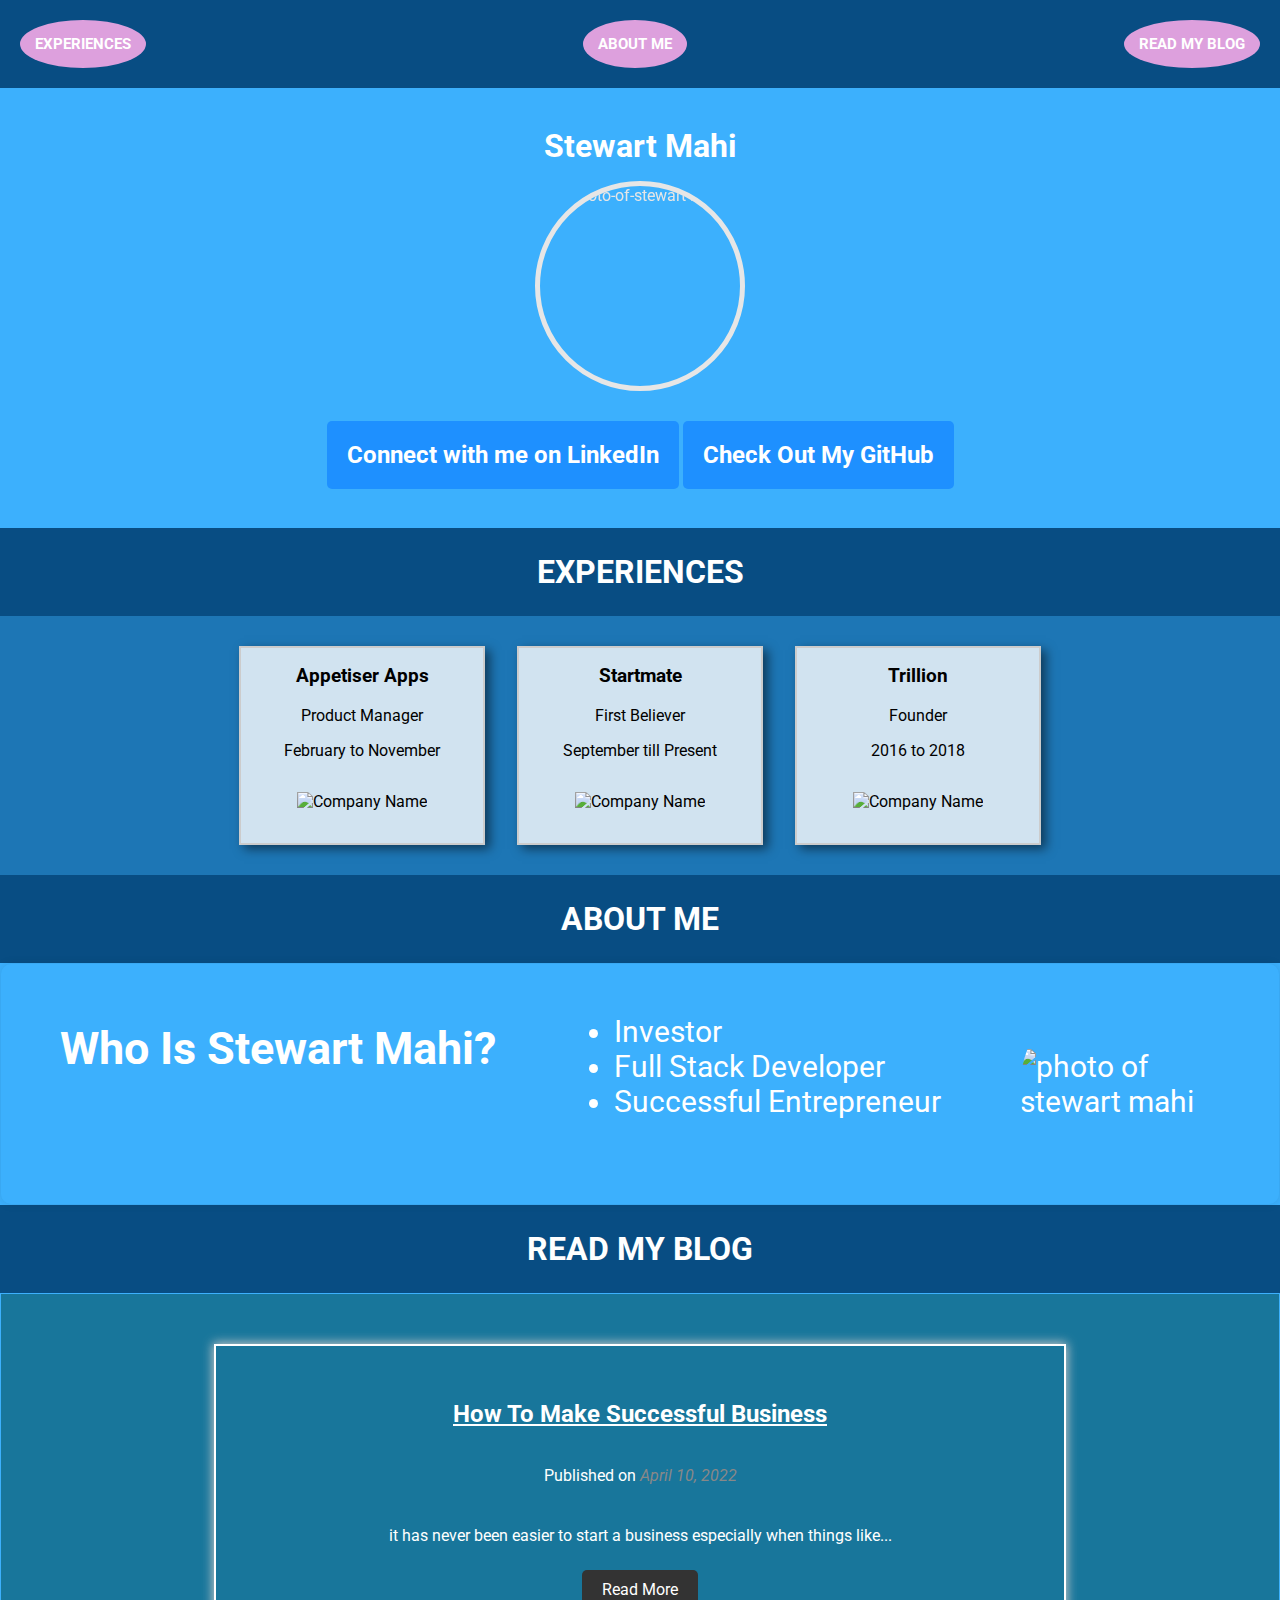
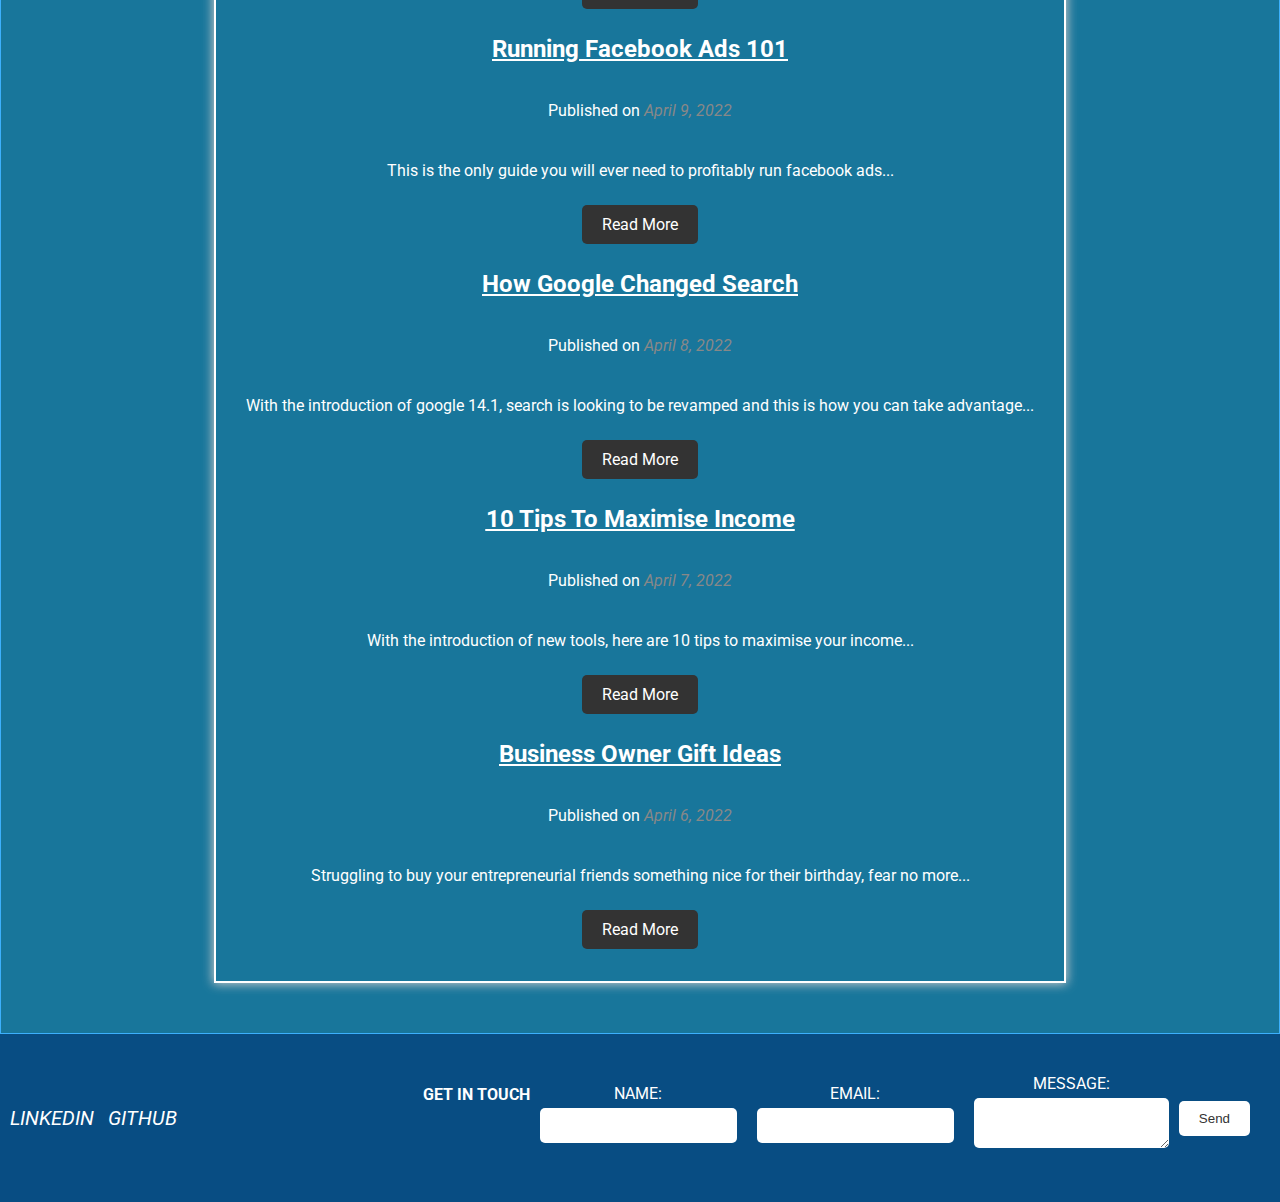
==== index.html @ 9db07a58 "assignment" ====
<!DOCTYPE html>
<html>
  <head>
    <title>My Portfolio</title>
    <link rel="stylesheet" href="style.css">
    <link rel="preconnect" href="https://fonts.googleapis.com">
    <link rel="preconnect" href="https://fonts.gstatic.com" crossorigin>
    <link href="https://fonts.googleapis.com/css2?family=Roboto:ital,wght@0,300;0,500;1,700&display=swap" rel="stylesheet">

  </head>
  <body>
    <nav>
        <a href="work-history.html">Experiences</a>
        <a href="about-me.html">About Me</a>
        <a href="blog.html">Read My Blog</a>

    </nav>

    <header class="hero-banner">
        <div class="hero-content">

          <div class="name">
            <h1>Stewart Mahi</h1>
          </div>  

          <figure class="hero-image">
            <img src="C:\Users\stewart mahi\Desktop\stewart.jpg" alt="photo-of-stewart-mahi">
          </figure>
          
          <a href="https://www.linkedin.com/in/stewart-mahi-%F0%9F%A4%B3%F0%9F%8F%BD-279263149/" class="hero-linkedin">
            <div class="hero-box">
              <p>Connect with me on LinkedIn</p>
            </div>

            <a href="https://github.com/stewartmahi" class="hero-linkedin">
                <div class="hero-box">
                  <p>Check Out My GitHub</p>
                </div>
              </a>

          </a>
        </div>
      </header>

      <div class="space"><a href="work-history.html"><h1>Experiences</h1></a>
    </div>

      <section class="experiences">
        <article class="experience">
          <div class="experience-info">
            <h3>Appetiser Apps</h3>
            <p>Product Manager</p>
            <p>February to November</p>
            <p></p>
          </div>
          <figure class="experience-image">
            <img src="C:\Users\stewart mahi\Desktop\New folder\277555608_362706999204889_1899594791365315098_n.png" alt="Company Name">
          </figure>
        </article>

        <article class="experience">
            <div class="experience-info">
              <h3>Startmate</h3>
              <p>First Believer</p>
              <p>September till Present</p>
            </div>
            <figure class="experience-image startmate">
              <img src="C:\Users\stewart mahi\Desktop\New folder\62cc9f253b0e73466ca74381_SM@300x-p-500.png" alt="Company Name">
            </figure>
          </article>

          <article class="experience">
            <div class="experience-info">
              <h3>Trillion</h3>
              <p>Founder</p>
              <p>2016 to 2018</p>
            </div>
            <figure class="experience-image">
              <img src="C:\Users\stewart mahi\Desktop\New folder\trillion.jpg" alt="Company Name">
            </figure>
          </article>
        
      </section>
      
      <div class="space"><a href="about-me.html"><h1>About Me</h1></a>   
        
     <section class="aboutme">
    <div class="about-me-container">
        <h2>Who Is Stewart Mahi?</h2>
        <ul>
            <li>Investor</li>
            <li>Full Stack Developer</li>
            <li>Successful Entrepreneur</li>
        </ul>

          <aside class="about-me-image">
            <img src= "C:\Users\stewart mahi\Desktop\New folder\96d32beb-9f44-4552-94d3-4cd306f9a270.jpg" alt="photo of stewart mahi">
          </aside>
        </div>
    </section>

    <div class="space"><a href="blog.html"><h1>Read My Blog</h1></a>

        <section class="blog-section">
        <!--<h2>My Blog</h2>-->
            <br>
            <div class="blog-post">
             
              <a class="clicked" href="blog-post1.html"><h3>How To Make Successful Business</h3></a>
              <p>Published on <time datetime="2023-04-10">April 10, 2022</time></p>
              <p>it has never been easier to start a business especially when things like...</p>
              <a class="readme" href="blog-post1.html">Read More</a>

             
              <a class="clicked" href="blog-post2.html"><h3>Running Facebook Ads 101</h3></a>
              <p>Published on <time datetime="2023-04-09">April 9, 2022</time></p>
              <p>This is the only guide you will ever need to profitably run facebook ads...</p>
              <a class="readme" href="blog-post2.html">Read More</a>

              
              <a class="clicked" href="blog-post3.html"><h3>How Google Changed Search</h3></a>
              <p>Published on <time datetime="2023-04-08">April 8, 2022</time></p>
              <p>With the introduction of google 14.1, search is looking to be revamped and this is how you can take advantage...</p>
              <a class="readme" href="blog-post3.html">Read More</a>

              
              <a class="clicked" href="blog-post4.html"><h3>10 Tips To Maximise Income</h3></a>
              <p>Published on <time datetime="2023-04-07">April 7, 2022</time></p>
              <p>With the introduction of new tools, here are 10 tips to maximise your income...</p>
              <a class="readme" href="blog-post4.html">Read More</a>

              
              <a class="clicked" href="blog-post5.html"><h3>Business Owner Gift Ideas</h3></a>
              <p>Published on <time datetime="2023-04-06">April 6, 2022</time></p>
              <p>Struggling to buy your entrepreneurial friends something nice for their birthday, fear no more...</p>
              <a class="readme" href="blog-post5.html">Read More</a>
            </div>
          </section>
          
          <footer>
            <div class="footer-icons">
              <a href="https://www.linkedin.com/in/stewart-mahi-%F0%9F%A4%B3%F0%9F%8F%BD-279263149/"><i class="fa fa-linkedin">Linkedin</i></a>
              <a href="https://github.com/stewartmahi"><i class="fa fa-linkedin">Github</i></a>
            </div>

            <div class="footer-contact">

              <h4>Get in Touch</h4>

              <form>
                <div class="namebox">
                    <label for="name">Name:</label>
                <input type="text" id="name" name="name" required>
                </div>

                <div class="email"> <label for="email">Email:</label>
                    <input type="email" id="email" name="email" required></div>
                
                
                <div class="messagebox"><label for="message">Message:</label>
                    <textarea id="message" name="message" required></textarea></div>
                <button type="submit">Send</button>

              </form>
            </div>
          </footer>
     
  </body>
</html>
---- style.css ----
/* Body styling */
body {
    font-family: 'Roboto', sans-serif;
    margin: 0;
  }
  
  /* Header styling */
  header {
    background-color: #1E90FF;
    color: white;
    padding: 20px;
    text-align: center;
  }
  
  header h1 {
    margin: 0;
    font-size: 32px;
  }
  
  header nav ul {
    list-style-type: none;
    margin: 0;
    padding: 0;
  }
  
  header nav ul li {
    display: inline-block;
    margin-right: 20px;
  }
  
  header nav ul li a {
    color: white;
    text-decoration: none;
    font-size: 20px;
  }
  
  /* Main section styling */
  main {
    padding: 20px;
    margin: 20px;
  }
  
  main h2 {
    font-size: 28px;
  }
  
  main ul {
    list-style-type: none;
    margin: 0;
    padding: 0;
  }
  
  main ul li {
    margin-bottom: 10px;
  }
  
  main ul li a {
    color: #1E90FF;
    text-decoration: none;
    font-size: 20px;
  }
  
  main article {
    margin-bottom: 20px;
  }
  
  main article h2 {
    font-size: 24px;
  }
  
  main article p {
    font-size: 18px;
  }
  
  main article img {
    display: block;
    margin: 10px auto;
    max-width: 100%;
  }
  
  /* Footer styling */
  footer {
    background-color: #1E90FF;
    color: white;
    padding: 10px;
    text-align: center;
  }

  /* The following component relates to the navbar, with cool unique shapes */

  nav {
	background-color: #084d83;
	overflow: hidden;
	display: flex;
	justify-content: space-between;
	align-items: center;
	padding: 20px;
	position: relative;
    font-family: 'Roboto', sans-serif;
    text-transform: uppercase;
    
}

nav a {
	color: white;
	text-align: center;
	text-decoration: none;
	font-size: 15px;
	padding: 10px;
	margin: 5px;
	display: inline-block;
	position: relative;
    z-index: 2;
    font-weight: bold;
    
}

nav a:before {
	content: "";
	position: absolute;
	top: -5px;
	left: -5px;
	right: -5px;
	bottom: -5px;
	border-radius: 50%;
	transition: all 0.5s ease-in-out;
    z-index: -1;
}

nav a:first-child:before {
	background-color: rgb(221,160,221);
}

nav a:nth-child(2):before {
	background-color: rgb(221,160,221);
	
}

nav a:last-child:before {
	background-color: rgb(221,160,221);
	
}

nav a:hover:before {
	transform: scale(1.1);
}

nav a:hover {
	color: white;
	text-align: center;
	text-decoration: none;
	font-size: 20px;
	padding: 10px;
	margin: 5px;
	display: inline-block;
	position: relative;
    z-index: 2;
    transform: scale(1.2);
}

 /* Hero component styling */

 .hero-banner {
    height: 400px;
    background-size: cover;
    background-position: center;
    display: flex;
    justify-content: center;
    align-items: center;
    position: relative;
    background: url('los-angeles-downtown-buildings-night.jpg');
    background-size: contain;
    font-family: 'Roboto', sans-serif;

  }
  
  
  .hero-content {
    text-align: center;

  }
  
  .hero-image {
    display: flex;
    margin-bottom: 30px;
    justify-content: center;
  }
  
  .hero-image img {
    width: 200px;
    height: 200px;
    border-radius: 50%;
    border: 5px solid white;
    object-fit: cover;
    position: relative;

    filter: brightness(0.9) saturate(0%);
    
  }
  
  .hero-linkedin {
    text-decoration: none;
  }
  
  .hero-box {
    display: inline-block;
    background-color: #1E90FF;
    color: white;
    padding: 20px;
    border-radius: 5px;

  }
  
  .hero-box:hover {
    background-color: #3cb0fd;
  }
  
  .hero-box p {
    margin: 0;
    font-size: 24px;
    font-weight: bold;
  }
  
  .hero-banner .name 
  {
    position: relative;
  }


   /* Experiences component styling */

   .experiences {
    display: flex;
    flex-wrap: wrap;
    justify-content: center;
    gap: 2rem;
    margin-top: 1.5rem;
    background-color: #084e8396;
    margin: 0;
    padding-bottom: 30px;
    padding-top: 30px;
  }
  
  .experience {
    display: flex;
    flex-direction: column;
    justify-content: space-between;
    align-items: center;
    max-width: 300px;
    padding: 1rem;
    border: 2px solid #ccc;
    box-shadow: 5px 4px 10px rgba(0, 0, 0, 0.5);
    background-color: rgba(255, 255, 255, 0.801);
  }
  
  .experience-info {
    text-align: center;
  }
  
  .experience-info h3 {
    margin-top: 0;
    font-size: 1.2rem;
  }
  
  .experience-image {
    max-width: 100%;
    margin-top: 1rem;
  }
  
  .experience-image img {
    width: 100%;
    height: auto;
    object-fit: cover;
    justify-content: center;
    align-items: center;
   
    
  }

  .startmate img {
    width: 100%;
    height: auto;
    object-fit: cover;
    justify-content: center;
    align-items: center;
    flex-direction: column;
    align-content: center;
    padding: 0;
    margin: 0;
   
    
  }
  
/* this was added to allow me to cause breaks in between website sections*/
.space h1
{
    display: flex;
    justify-content: center;
    background-color: #084d83;
    margin: 0;
    padding: 25px;
    color: white;
    font-family: 'Roboto', sans-serif;
    text-transform: uppercase;
}

.space a

{
    text-decoration-line: none;
}

/* this is too add the about me section in the home page */

.about-me-container {
    background-color: #3cb0fd;
    padding: 20px;
    border-radius: 10px;
    height: 200px;
    display: flex;
    position: relative;
    justify-content: space-around;
    font-size: 30px;
    font-family: 'Roboto', sans-serif;
    margin: 1px;
    color: white;
    box-shadow: 0px 0px 10px rgba(0, 0, 0, 0.1);

  }
  
  .about-me-image {
    width: 200px;
    height: 200px;
    border-radius: 50%;
    overflow: hidden;
    float: right;
    position: relative;
    justify-content: end;
    align-content: center;
    transition: transform 0.3s ease-in-out;
    display: flex;
    align-items: center;
    padding-bottom: 10px;
    margin-bottom: 20px;
    
  }
  
  .about-me-image img {
    width: 100%;
    height: auto;
  }

  .about-me-image img:hover {
    box-shadow: 0 0 30px 10px yellow;
    opacity: 1;
    transition: all 0.3s ease;
  }

  .about-me-container:hover
  {
    box-shadow: 0 0 30px 10px yellow;
    opacity: 1;
    transition: all 0.3s ease;
  }
  
  .about-me-container:hover
  {
    box-shadow: 0 0 30px 10px yellow;
    opacity: 1;
    transition: all 0.3s ease;
  }

  .about-me-image img:hover

  {
    box-shadow: 0 0 30px 10px yellow;
    opacity: 1;
    transition: all 0.3s ease;
  }

  /* this is for the blog section on the home page */

  .blog-section {
    padding: 50px;
    background-color: #18769b;
    margin: 1px;
    font-family: 'Roboto', sans-serif;
    color: white;
    display: flex;
    justify-content: center;
    align-items: center;
    margin: 1px;
  }
  
  .blog-post {
    display: flex;
    flex-direction: column;
    align-items: center;
    align-self: flex-start;
    padding: 30px;
    border: 2px solid white;
    background-color: #18769bc7;
    height: auto;
    width: auto;
    box-shadow: 0px 0px 10px 1px #ccc;
    font-family: 'Roboto', sans-serif;



  }
  
  /*.blog-section h2
   {
    display: block;
    text-decoration-line: underline;
    text-transform: uppercase;
  }*/
  
  .blog-post h3 {
    font-size: 24px;
    margin-bottom: 10px;
    text-decoration-line: underline;
  }

  .blog-post .clicked {
    font-size: 24px;
    margin-bottom: 10px;
    text-decoration-line: underline;
    color: white;
  }
  
  .blog-post time {
    font-style: italic;
    color: #888;
    margin-bottom: 10px;
  }
  
  .blog-post p {
    margin-bottom: 20px;
    line-height: 1.5;
  }
  
  .blog-post .readme {
    display: inline-block;
    background-color: #333;
    color: #fff;
    padding: 10px 20px;
    border-radius: 5px;
    text-decoration: none;
    transition: all 0.3s ease;
    margin: 2px;
  }
  
  .blog-post .readme:hover {
    background-color: #fff;
    color: #333;
    border: 2px solid #333;
  }
  

  /* this is the footer */

 footer {
  display: flex;
  justify-content: space-between;
  align-items: center;
  background-color: #084d83;
  padding: 20px;
  color: #fff;
  font-family: 'Roboto', sans-serif;
  text-transform: uppercase;
  padding: 10px;
  margin: 0;
  text-decoration-line: none;
}

.footer-icons a {
  color: #fff;
  margin-right: 10px;
  text-decoration: none;
}

.footer-icons i {
  font-size: 20px;
  text-decoration-line: none;
}

.footer-contact {
  text-align: center;
  padding: 50px;
  display: flex;
  justify-content: space-around;
  padding: 10px;
  margin: 10px;
}

.footer-contact h4 {
  margin-bottom: 10px;
}

.footer-contact form {
  display: flex;
  flex-direction: row;
  align-items: center;
}

.footer-contact label {
  display: block;
  margin-bottom: 5px;
}

.footer-contact input, .footer-contact textarea {
  padding: 10px;
  margin-bottom: 10px;
  width: 100%;
  border: none;
  border-radius: 5px;
  box-sizing: border-box;
}

.footer-contact button[type="submit"] {
  background-color: #fff;
  color: #333;
  border: none;
  padding: 10px 20px;
  border-radius: 5px;
  cursor: pointer;
  transition: background-color 0.3s ease;
}

.footer-contact button[type="submit"]:hover {
  background-color: #fff;
  color: #ff8c00;
}

form {
    display: flex;
    flex-direction: column;
    align-items: center;
  }
  
  .namebox,
  .email,
  .messagebox {
    padding: 10px;
  }


  /* this is for the experiences page */
.work-history h1
{
    display: flex;
    justify-content: center;
    background-color: #18769b;
    margin: 0;
    padding: 25px;
    color: white;
    font-family: 'Roboto', sans-serif;
    text-transform: uppercase;
}

.jobscontainer {
    display: flex;
    justify-content: space-between;
    margin: 1px 1px;
    font-family: 'Roboto', sans-serif;
    color: white;
    box-shadow: 0px 0px 10px #3f51b5;
    text-shadow: -1px -1px 0 black, 1px -1px 0 black, -1px 1px 0 black, 1px 1px 0 black;
    font-size: 20px;
    background-color: #b3e5fc;

    
  }
  
  .appetiserbox, .startmatebox, .trillionbox, .unibox {
    width: 23%;
    background-color: #f2f2f2;
    padding: 20px;
    border-radius: 5px;
    box-shadow: 0px 2px 4px rgba(0, 0, 0, 0.3);
    margin: 10px;
  }
  
  .appetiserbox h2, .startmatebox h2, .trillionbox h2, .unibox h2 {
    font-size: 24px;
    margin-bottom: 10px;
  }
  
  .appetiserbox p, .startmatebox p, .trillionbox p, .unibox p {
    font-size: 16px;
    margin-bottom: 10px;
  }
  
  .appetiserbox {
    background-color: #c9e9f8;
  }
  
  .startmatebox {
    background-color: #f8c9c9;
  }
  
  .trillionbox {
    background-color: #c9f8c9;
  }
  
  .unibox {
    background-color: #f1c9f8;
  }
  
  .unibox .resume {
    display: inline-block;
    background-color: #b3e5fc;
    color: #fff;
    padding: 0;
    border-radius: 5px;
    text-decoration: none;
    transition: all 0.3s ease;
    margin: 10px;
  }
  
  .unibox .resume:hover {
    background-color: #b3e5fc;
    border: 2px solid black;
  }

  /* i had extra white padding in random areas of text so i did this to get rid of it*/

  html, body {
    margin: 0;
    padding: 0;
    background-color: #3cb0fd;

  }

  /* this is for the about me page*/

  .about-me {
    padding: 30px;
    font-family: 'Roboto', sans-serif;
    background-color: #b3e5fc;
    margin-top: 0;
    text-align: center;
    color: white;

  }
  
  .about-me__title {
    font-size: 36px;
    margin-bottom: 20px;
    margin-top: 1px;
    
    

  }
  
  .about-me__photo {
    border-radius: 50%;
    width: 200px;
    height: 200px;
    margin: 20px 0;
  }

  .about-me img {
    box-shadow: 0px 2px 4px rgba(0, 0, 0, 0.3);
    transition: box-shadow 0.3s ease-in-out;

  }
  
  .about-me img:hover {
    box-shadow: 0 0 20px 10px #3f51b5;

  }
  

  .about-me__intro {
    font-size: 18px;
    line-height: 1.5;
    margin-bottom: 20px;
  }
  
  .about-me__skills {
    font-size: 16px;
    line-height: 1.5;
    margin-bottom: 20px;
  }
  
  .about-me__hobbies {
    font-size: 16px;
    line-height: 1.5;
  }

  /* this is for the blog post*/

  .blog-post img {
    display: block;
    margin: 20px auto;
    width: 300px;
    height: 300px;
    border-radius: 50%;
    background-color: yellow;
  }
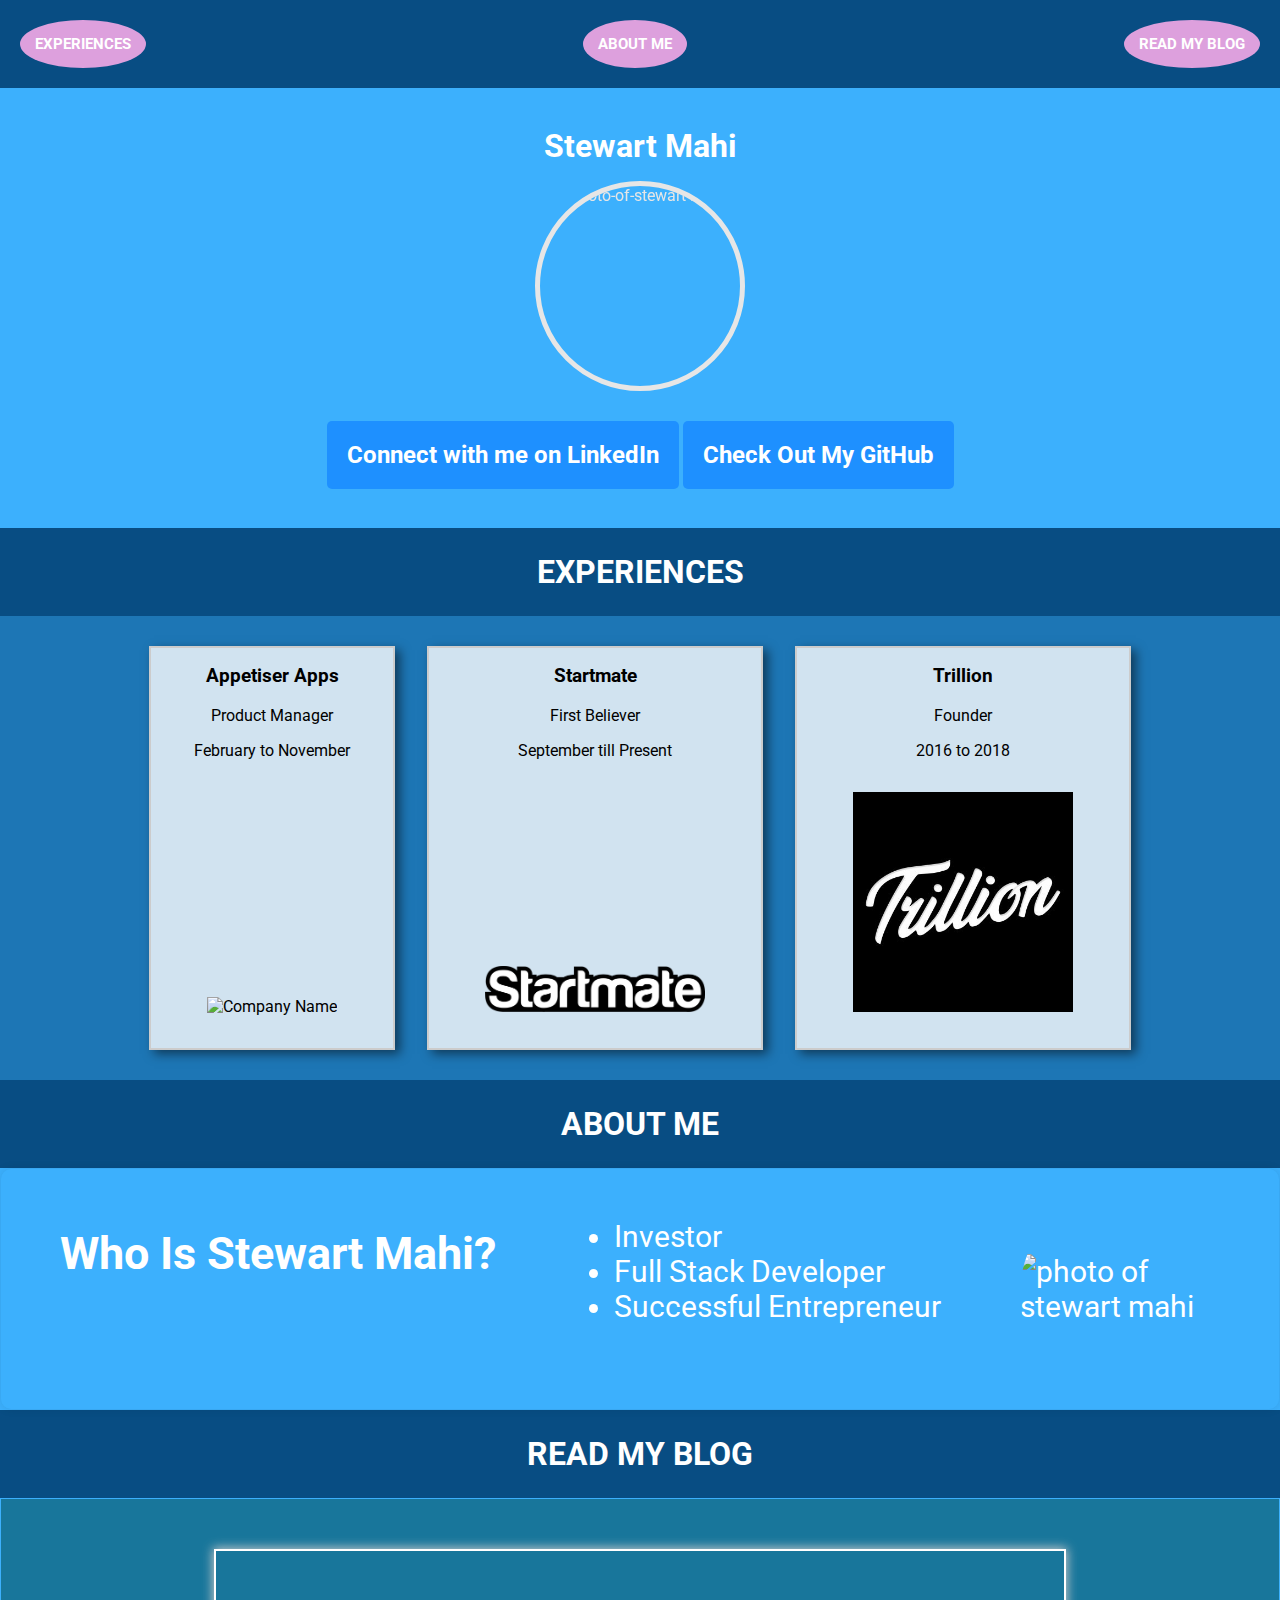
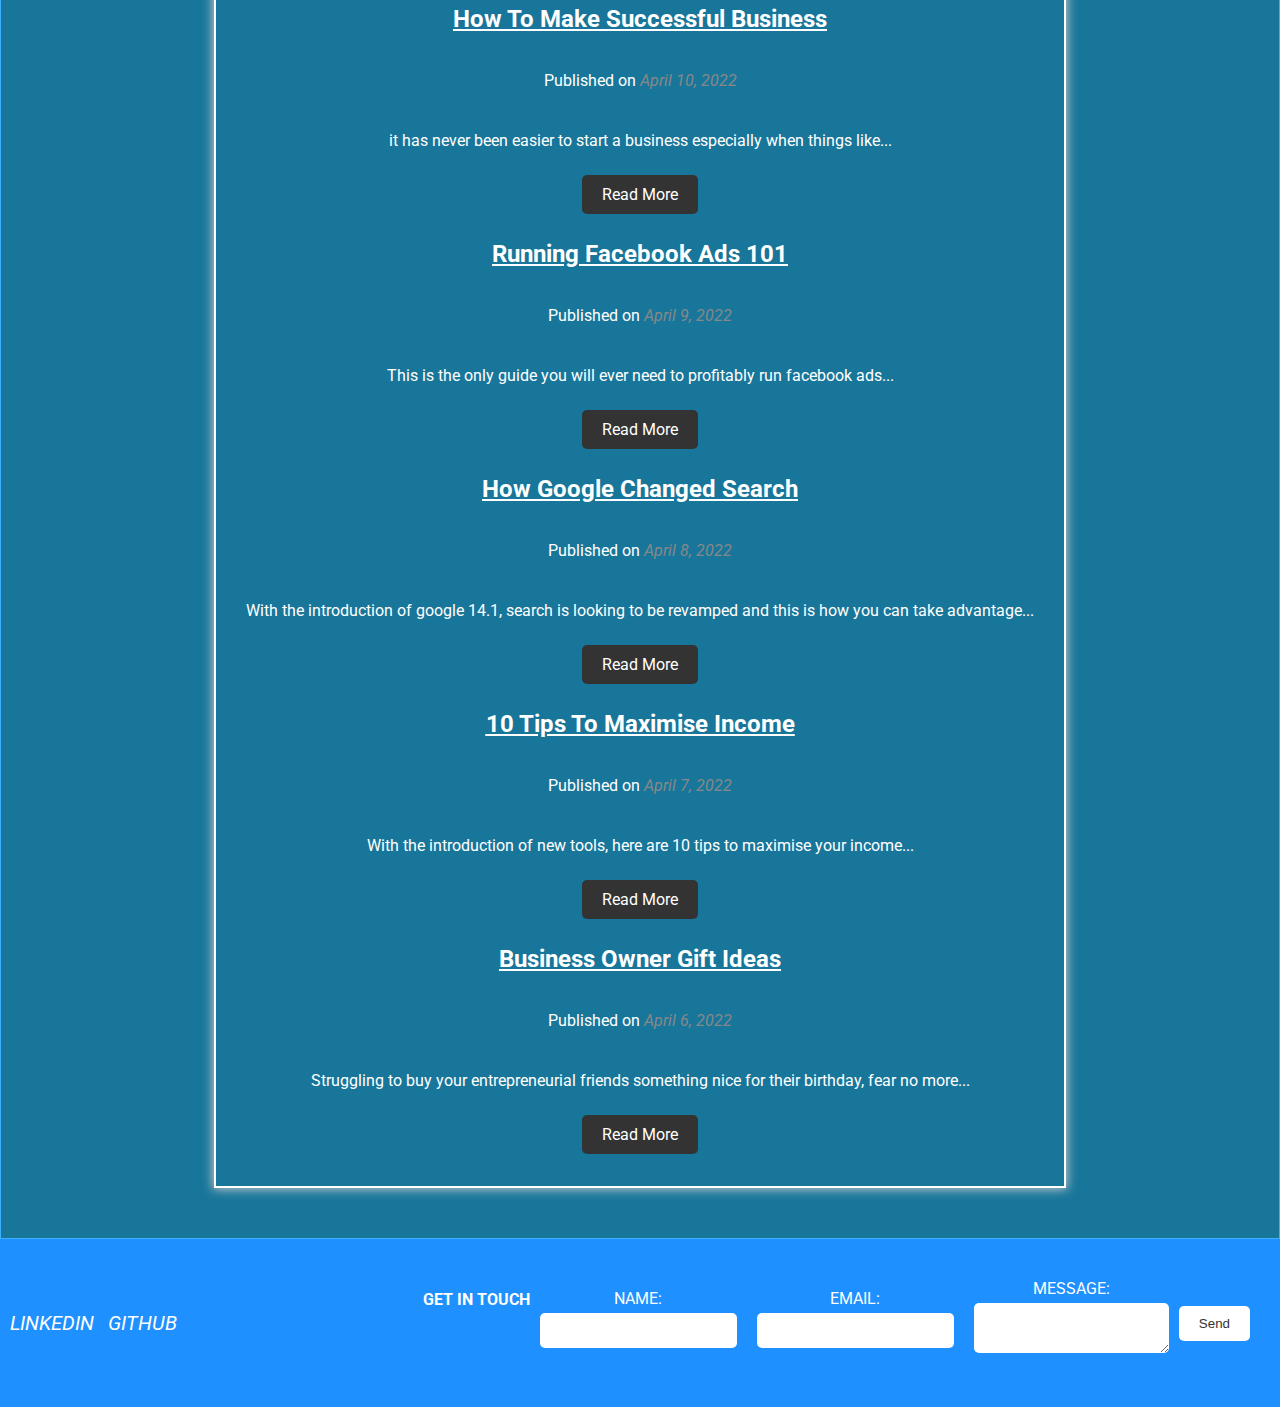
==== commit 1b5b7ee6: "many different changes" ====
--- a/index.html
+++ b/index.html
@@ -24,7 +24,7 @@
           </div>  
 
           <figure class="hero-image">
-            <img src="C:\Users\stewart mahi\Desktop\stewart.jpg" alt="photo-of-stewart-mahi">
+            <img src="assignment/stewart.jpg" alt="photo-of-stewart-mahi">
           </figure>
           
           <a href="https://www.linkedin.com/in/stewart-mahi-%F0%9F%A4%B3%F0%9F%8F%BD-279263149/" class="hero-linkedin">
@@ -54,7 +54,7 @@
             <p></p>
           </div>
           <figure class="experience-image">
-            <img src="C:\Users\stewart mahi\Desktop\New folder\277555608_362706999204889_1899594791365315098_n.png" alt="Company Name">
+            <img src=277555608_362706999204889_1899594791365315098_n.png" alt="Company Name">
           </figure>
         </article>
 
@@ -65,7 +65,7 @@
               <p>September till Present</p>
             </div>
             <figure class="experience-image startmate">
-              <img src="C:\Users\stewart mahi\Desktop\New folder\62cc9f253b0e73466ca74381_SM@300x-p-500.png" alt="Company Name">
+              <img src="62cc9f253b0e73466ca74381_SM@300x-p-500.png" alt="Company Name">
             </figure>
           </article>
 
@@ -76,7 +76,7 @@
               <p>2016 to 2018</p>
             </div>
             <figure class="experience-image">
-              <img src="C:\Users\stewart mahi\Desktop\New folder\trillion.jpg" alt="Company Name">
+              <img src="trillion.jpg" alt="Company Name">
             </figure>
           </article>
         
@@ -94,7 +94,7 @@
         </ul>
 
           <aside class="about-me-image">
-            <img src= "C:\Users\stewart mahi\Desktop\New folder\96d32beb-9f44-4552-94d3-4cd306f9a270.jpg" alt="photo of stewart mahi">
+            <img src= "C:\Users\stewart mahi\Desktop\assignment\96d32beb-9f44-4552-94d3-4cd306f9a270.jpg" alt="photo of stewart mahi">
           </aside>
         </div>
     </section>
--- a/style.css
+++ b/style.css
@@ -1,90 +1,4 @@
-/* Body styling */
-body {
-    font-family: 'Roboto', sans-serif;
-    margin: 0;
-  }
-  
-  /* Header styling */
-  header {
-    background-color: #1E90FF;
-    color: white;
-    padding: 20px;
-    text-align: center;
-  }
-  
-  header h1 {
-    margin: 0;
-    font-size: 32px;
-  }
-  
-  header nav ul {
-    list-style-type: none;
-    margin: 0;
-    padding: 0;
-  }
-  
-  header nav ul li {
-    display: inline-block;
-    margin-right: 20px;
-  }
-  
-  header nav ul li a {
-    color: white;
-    text-decoration: none;
-    font-size: 20px;
-  }
-  
-  /* Main section styling */
-  main {
-    padding: 20px;
-    margin: 20px;
-  }
-  
-  main h2 {
-    font-size: 28px;
-  }
-  
-  main ul {
-    list-style-type: none;
-    margin: 0;
-    padding: 0;
-  }
-  
-  main ul li {
-    margin-bottom: 10px;
-  }
-  
-  main ul li a {
-    color: #1E90FF;
-    text-decoration: none;
-    font-size: 20px;
-  }
-  
-  main article {
-    margin-bottom: 20px;
-  }
-  
-  main article h2 {
-    font-size: 24px;
-  }
-  
-  main article p {
-    font-size: 18px;
-  }
-  
-  main article img {
-    display: block;
-    margin: 10px auto;
-    max-width: 100%;
-  }
-  
-  /* Footer styling */
-  footer {
-    background-color: #1E90FF;
-    color: white;
-    padding: 10px;
-    text-align: center;
-  }
+
 
   /* The following component relates to the navbar, with cool unique shapes */
 
@@ -96,8 +10,8 @@
 	align-items: center;
 	padding: 20px;
 	position: relative;
-    font-family: 'Roboto', sans-serif;
-    text-transform: uppercase;
+  font-family: 'Roboto', sans-serif;
+  text-transform: uppercase;
     
 }
 
@@ -127,18 +41,8 @@
     z-index: -1;
 }
 
-nav a:first-child:before {
+nav a:before {
 	background-color: rgb(221,160,221);
-}
-
-nav a:nth-child(2):before {
-	background-color: rgb(221,160,221);
-	
-}
-
-nav a:last-child:before {
-	background-color: rgb(221,160,221);
-	
 }
 
 nav a:hover:before {
@@ -162,7 +66,6 @@
 
  .hero-banner {
     height: 400px;
-    background-size: cover;
     background-position: center;
     display: flex;
     justify-content: center;
@@ -700,4 +603,92 @@
     border-radius: 50%;
     background-color: yellow;
   }
-  +  
+  /*this is generalised styling text used throughout the entire website*/
+/* Body styling */
+body {
+  font-family: 'Roboto', sans-serif;
+  margin: 0;
+}
+
+/* Header styling */
+header {
+  background-color: #1E90FF;
+  color: white;
+  padding: 20px;
+  text-align: center;
+}
+
+header h1 {
+  margin: 0;
+  font-size: 32px;
+}
+
+header nav ul {
+  list-style-type: none;
+  margin: 0;
+  padding: 0;
+}
+
+header nav ul li {
+  display: inline-block;
+  margin-right: 20px;
+}
+
+header nav ul li a {
+  color: white;
+  text-decoration: none;
+  font-size: 20px;
+}
+
+/* Main section styling */
+main {
+  padding: 20px;
+  margin: 20px;
+}
+
+main h2 {
+  font-size: 28px;
+}
+
+main ul {
+  list-style-type: none;
+  margin: 0;
+  padding: 0;
+}
+
+main ul li {
+  margin-bottom: 10px;
+}
+
+main ul li a {
+  color: #1E90FF;
+  text-decoration: none;
+  font-size: 20px;
+}
+
+main article {
+  margin-bottom: 20px;
+}
+
+main article h2 {
+  font-size: 24px;
+}
+
+main article p {
+  font-size: 18px;
+}
+
+main article img {
+  display: block;
+  margin: 10px auto;
+  max-width: 100%;
+}
+
+/* Footer styling */
+footer {
+  background-color: #1E90FF;
+  color: white;
+  padding: 10px;
+  text-align: center;
+}
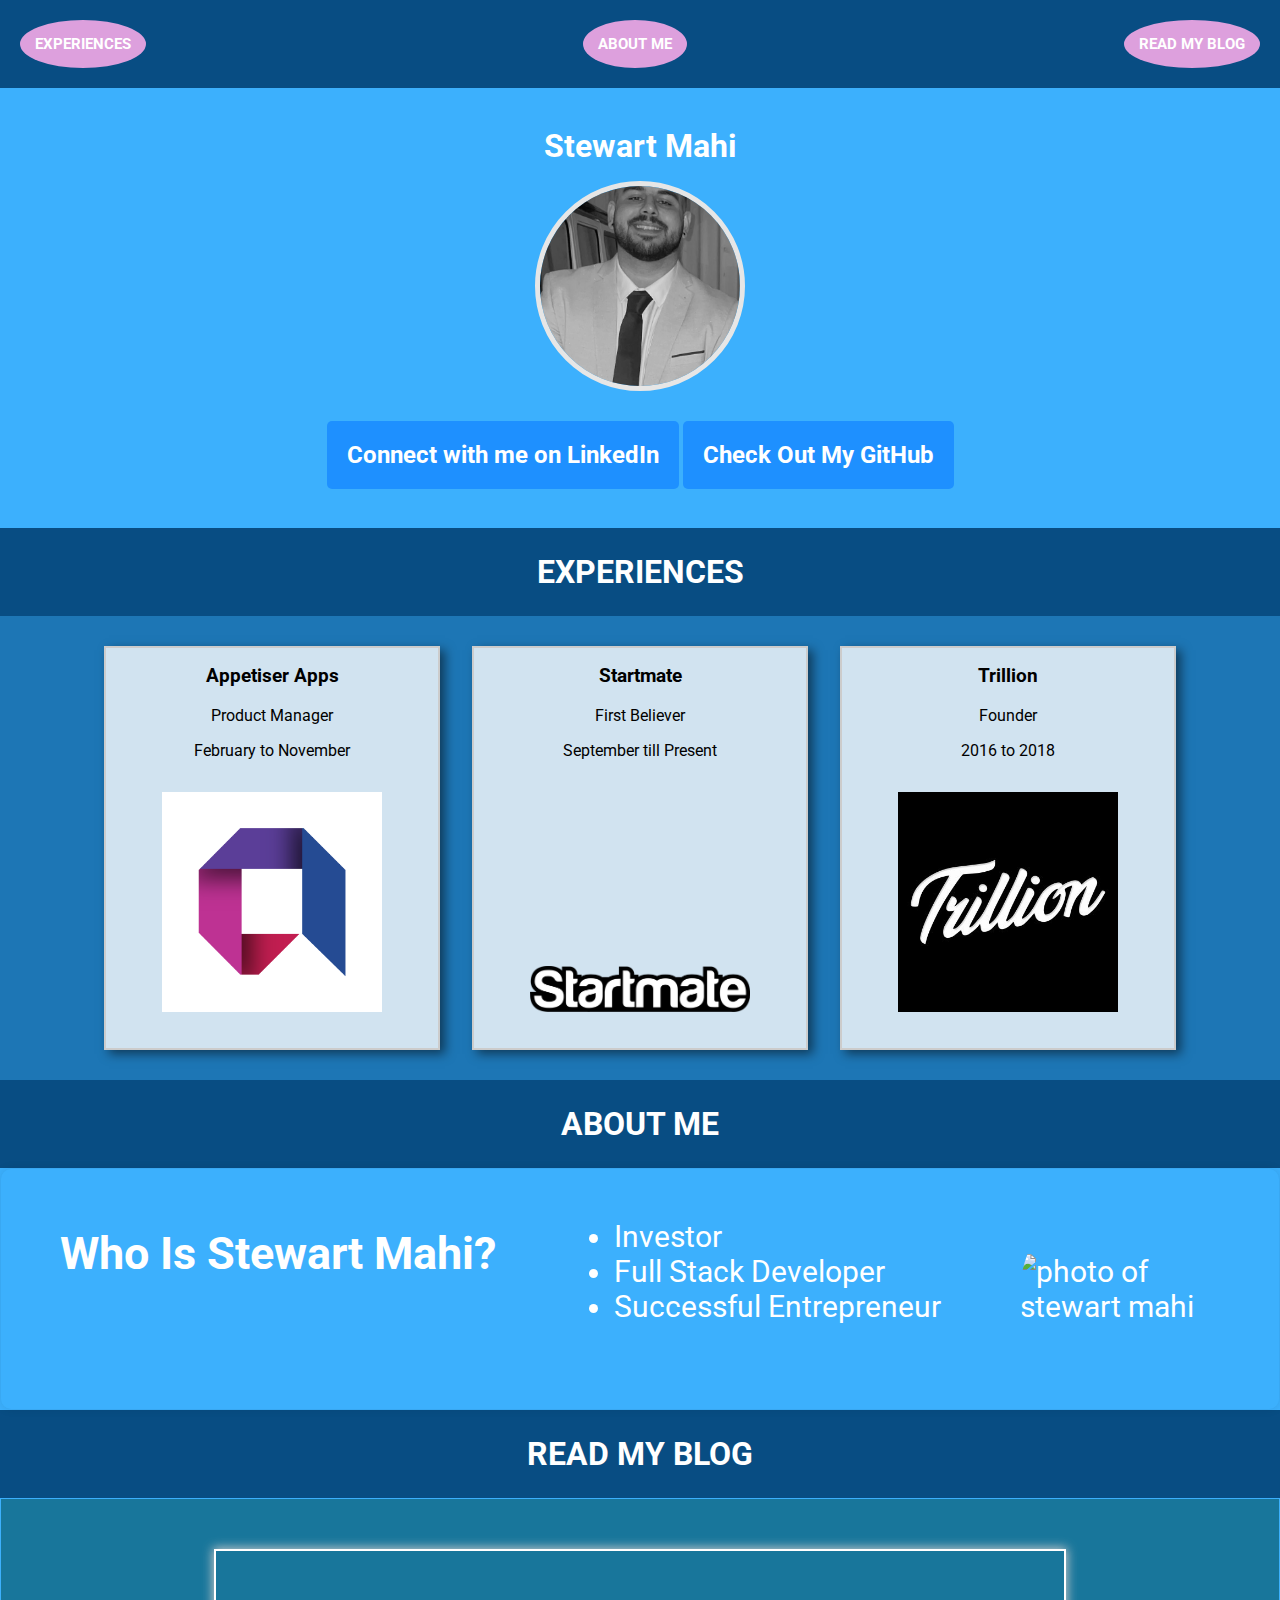
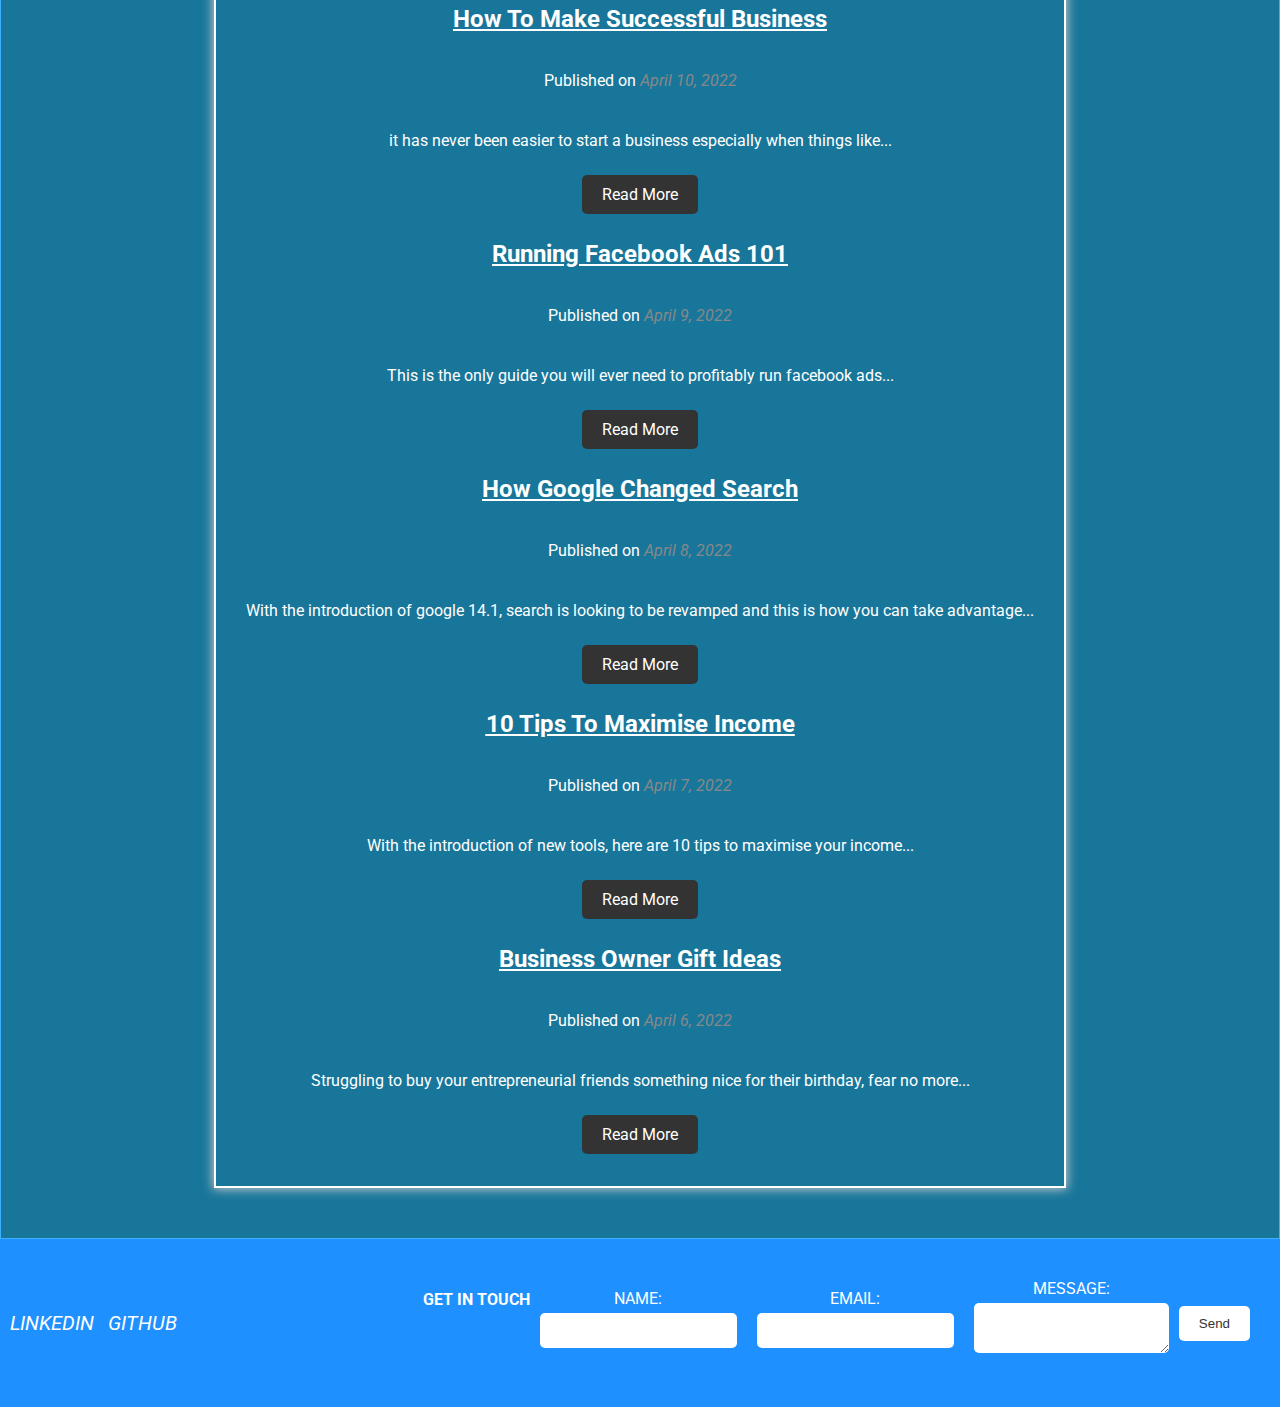
==== commit 36acdf95: "two changes to photos" ====
--- a/index.html
+++ b/index.html
@@ -24,7 +24,7 @@
           </div>  
 
           <figure class="hero-image">
-            <img src="assignment/stewart.jpg" alt="photo-of-stewart-mahi">
+            <img src="stewart.jpg" alt="photo-of-stewart-mahi">
           </figure>
           
           <a href="https://www.linkedin.com/in/stewart-mahi-%F0%9F%A4%B3%F0%9F%8F%BD-279263149/" class="hero-linkedin">
@@ -54,7 +54,7 @@
             <p></p>
           </div>
           <figure class="experience-image">
-            <img src=277555608_362706999204889_1899594791365315098_n.png" alt="Company Name">
+            <img src="277555608_362706999204889_1899594791365315098_n.png" alt="Company Name">
           </figure>
         </article>
 
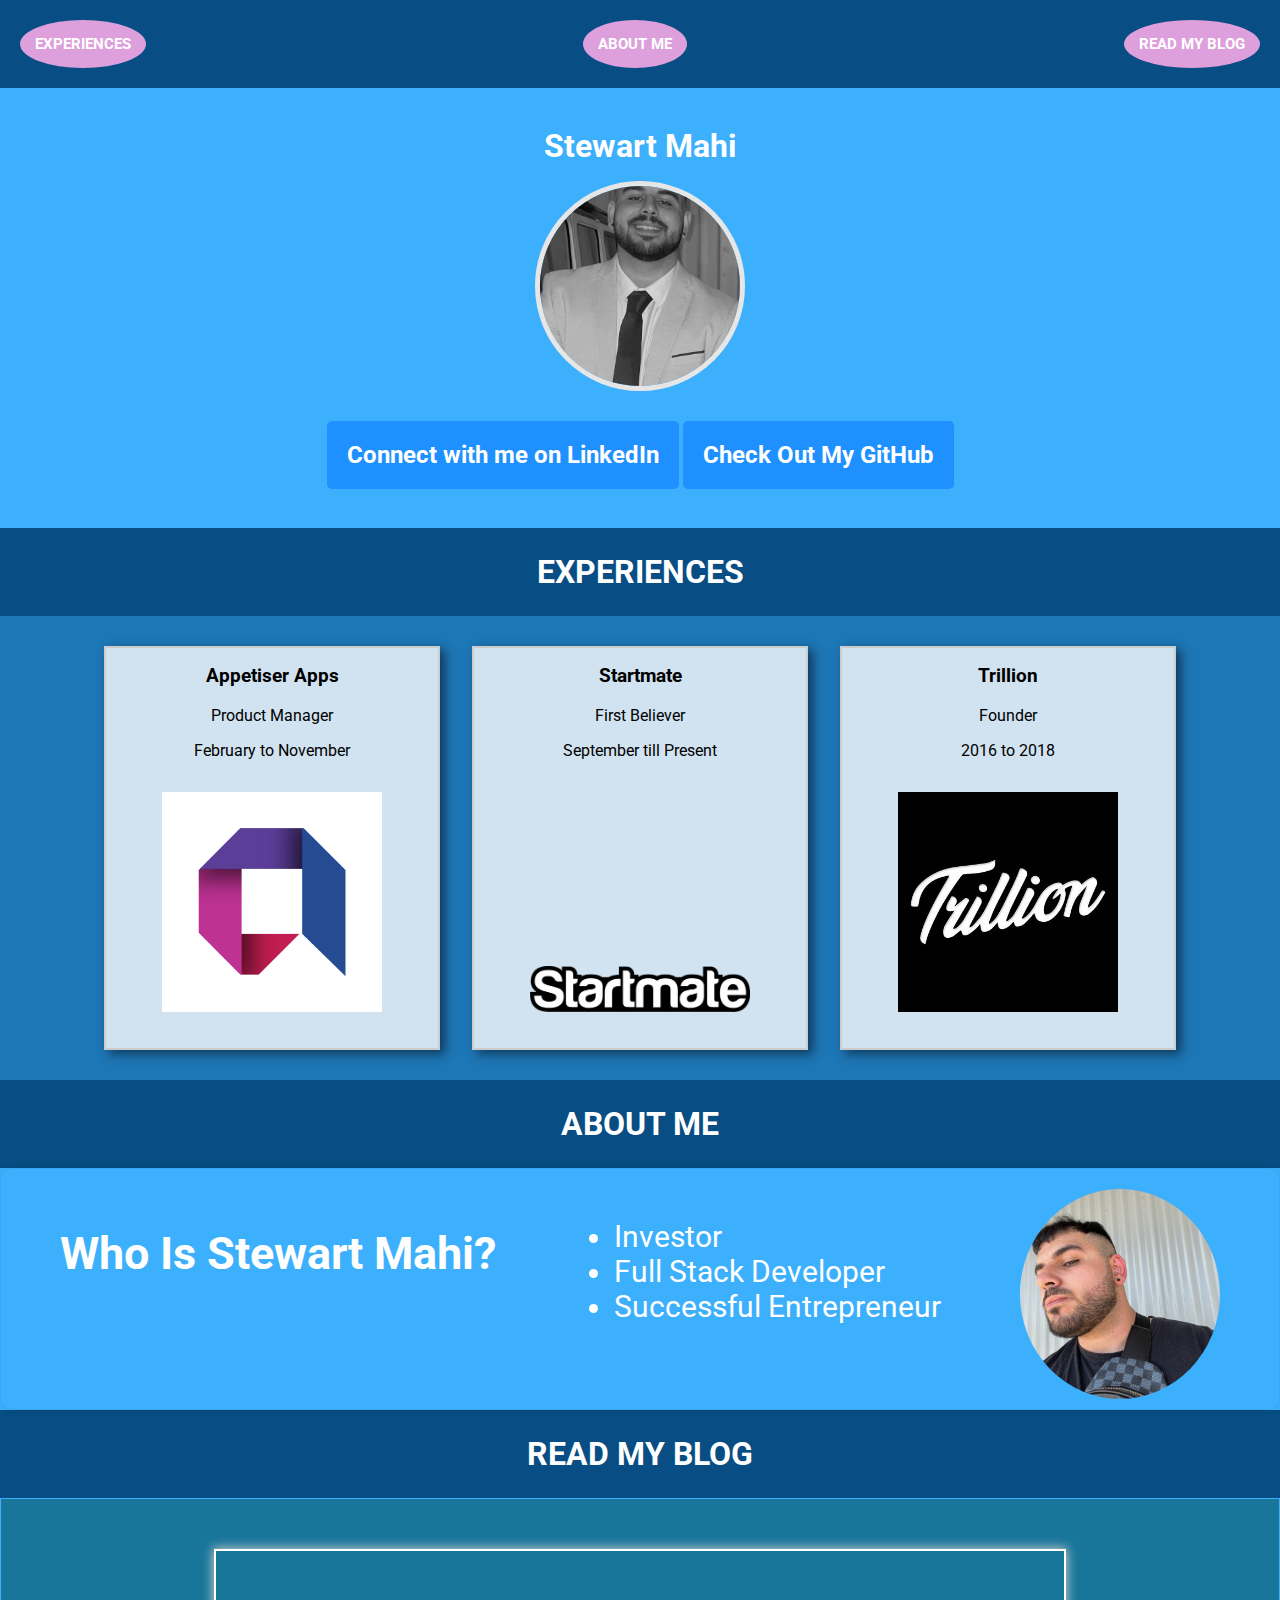
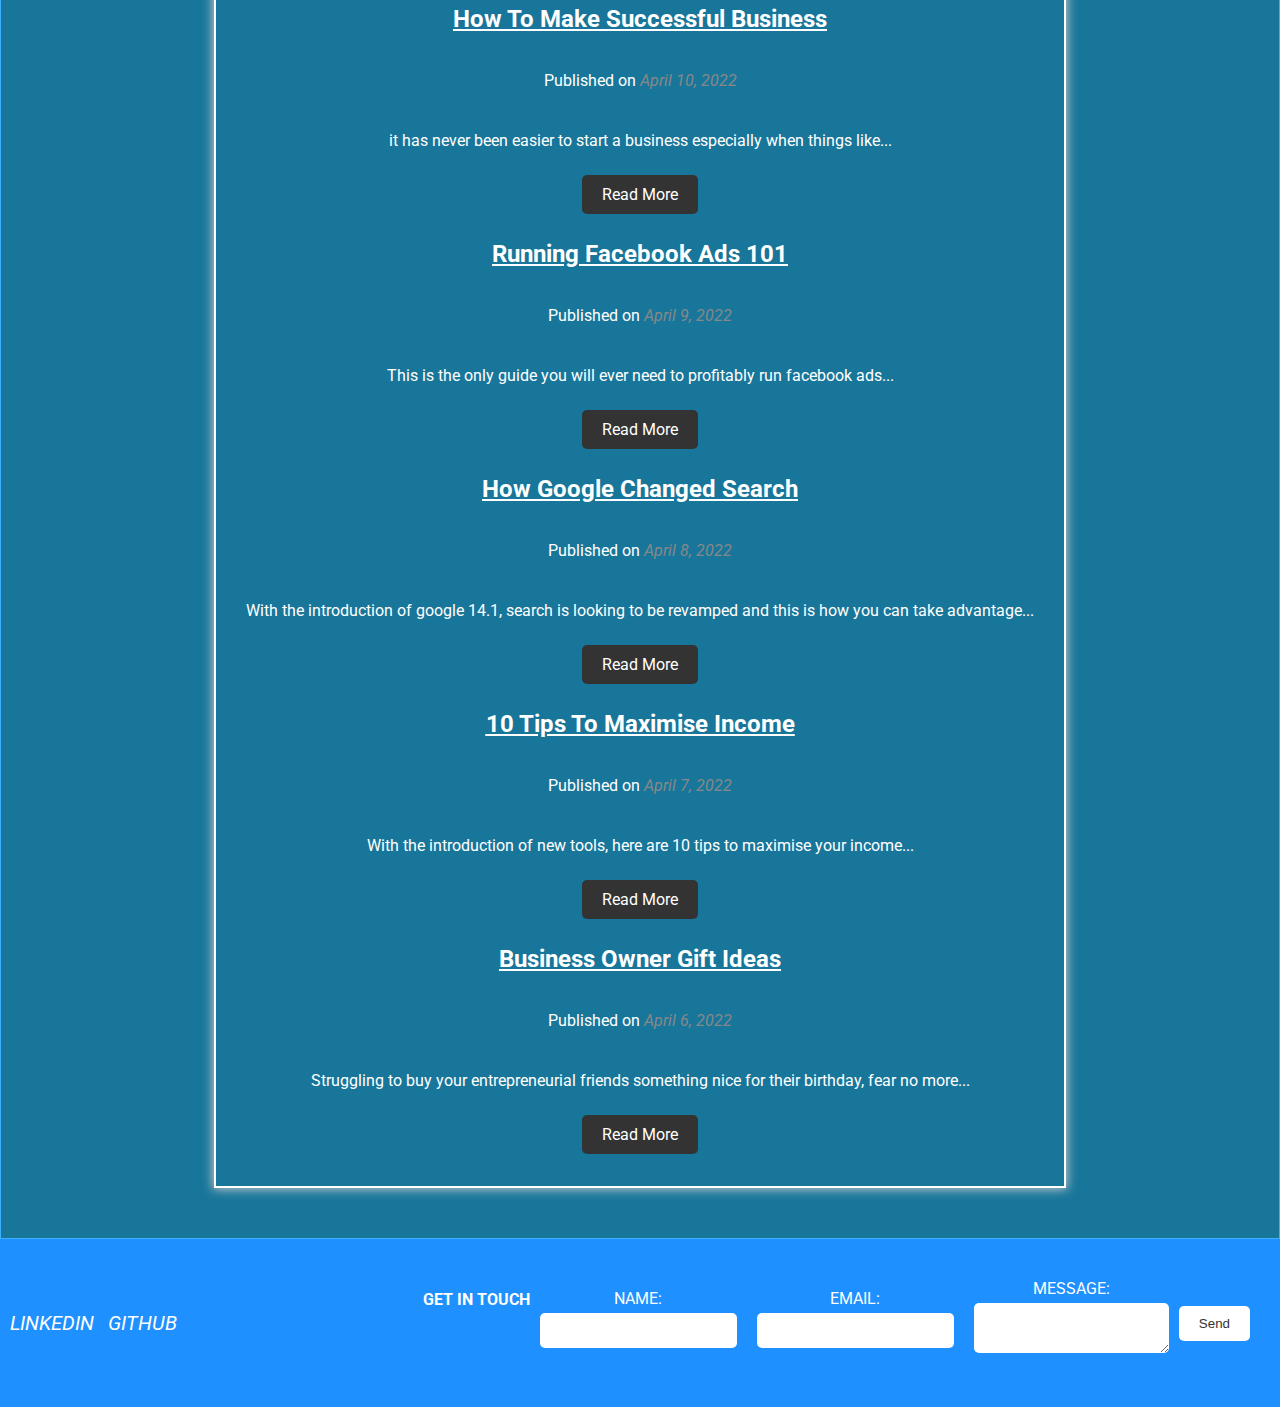
==== commit cc6f3124: "more changes to photos" ====
--- a/index.html
+++ b/index.html
@@ -54,7 +54,7 @@
             <p></p>
           </div>
           <figure class="experience-image">
-            <img src="277555608_362706999204889_1899594791365315098_n.png" alt="Company Name">
+            <img src="277555608_362706999204889_1899594791365315098_n.png" alt="Appetiser-apps">
           </figure>
         </article>
 
@@ -65,7 +65,7 @@
               <p>September till Present</p>
             </div>
             <figure class="experience-image startmate">
-              <img src="62cc9f253b0e73466ca74381_SM@300x-p-500.png" alt="Company Name">
+              <img src="62cc9f253b0e73466ca74381_SM@300x-p-500.png" alt="Startmate">
             </figure>
           </article>
 
@@ -76,7 +76,7 @@
               <p>2016 to 2018</p>
             </div>
             <figure class="experience-image">
-              <img src="trillion.jpg" alt="Company Name">
+              <img src="trillion.jpg" alt="Trillion8d">
             </figure>
           </article>
         
@@ -94,7 +94,7 @@
         </ul>
 
           <aside class="about-me-image">
-            <img src= "C:\Users\stewart mahi\Desktop\assignment\96d32beb-9f44-4552-94d3-4cd306f9a270.jpg" alt="photo of stewart mahi">
+            <img src= "96d32beb-9f44-4552-94d3-4cd306f9a270.jpg" alt="photo of stewart mahi">
           </aside>
         </div>
     </section>
